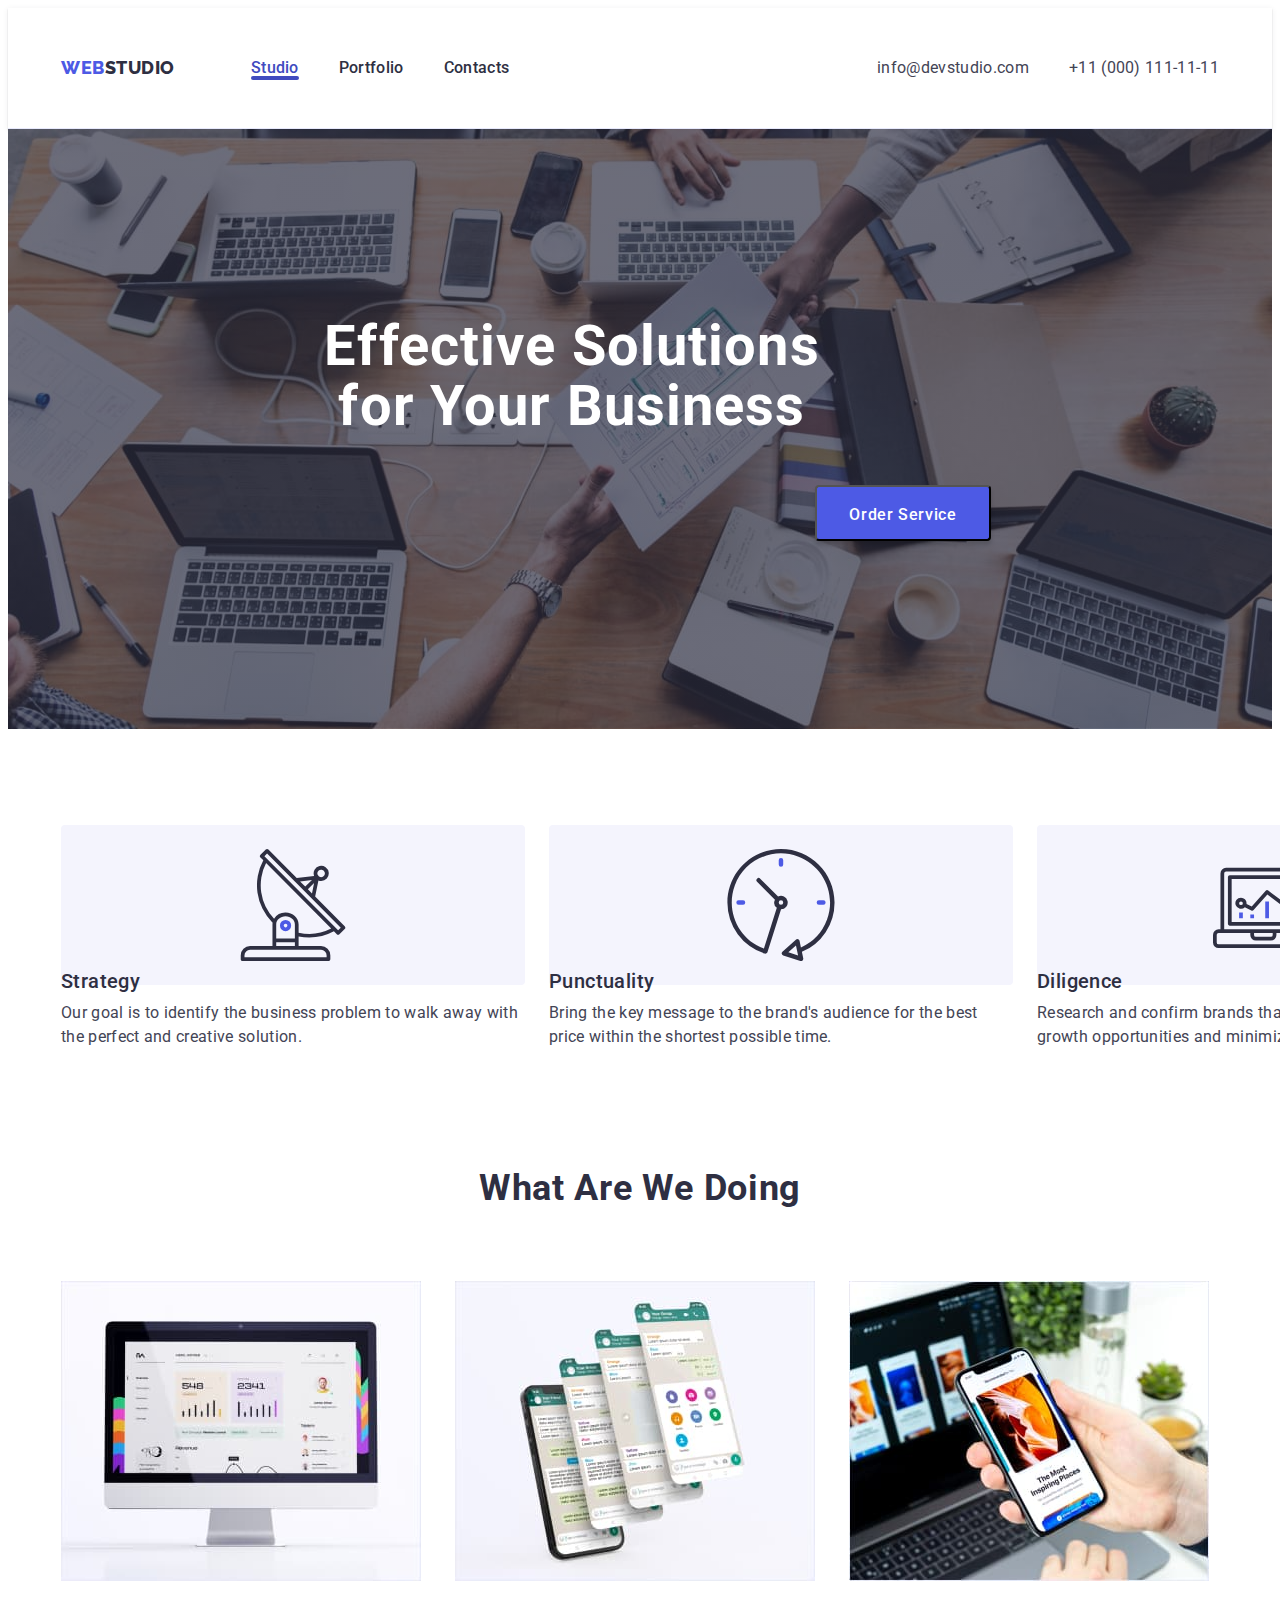
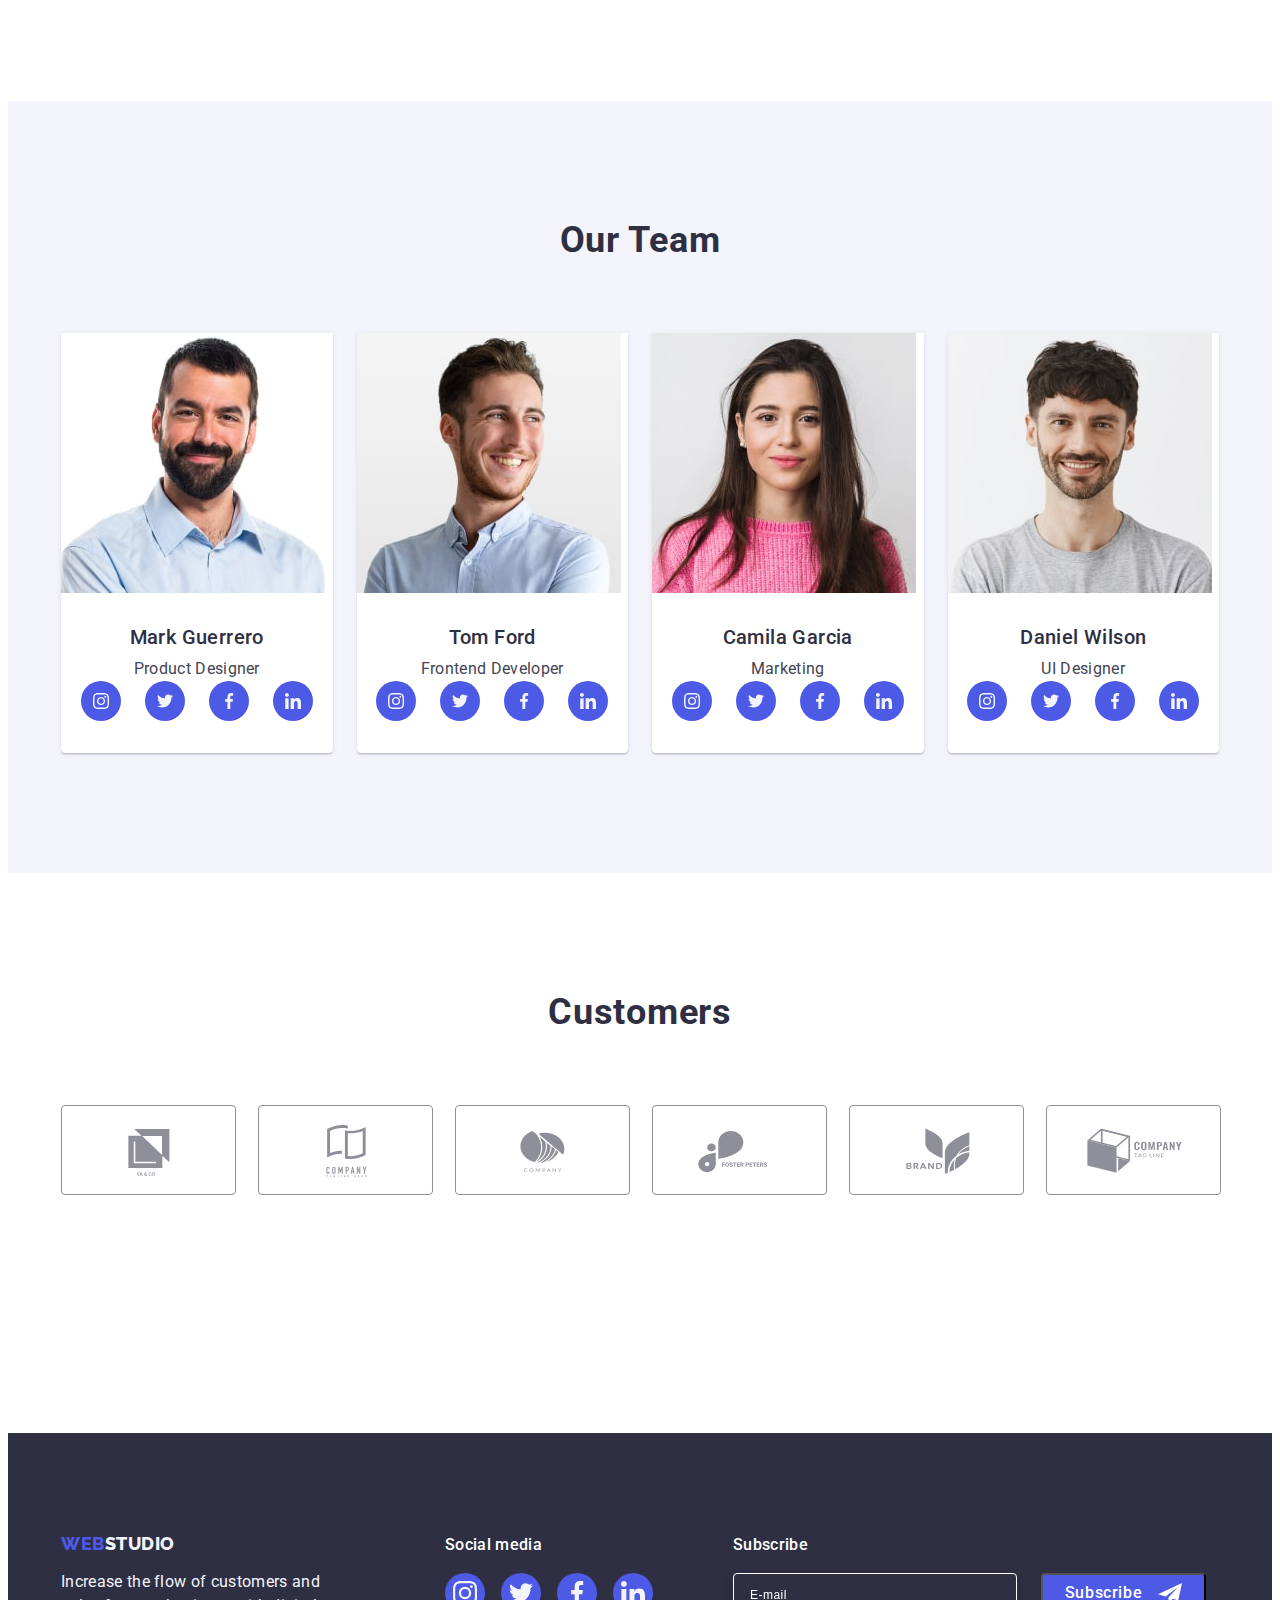
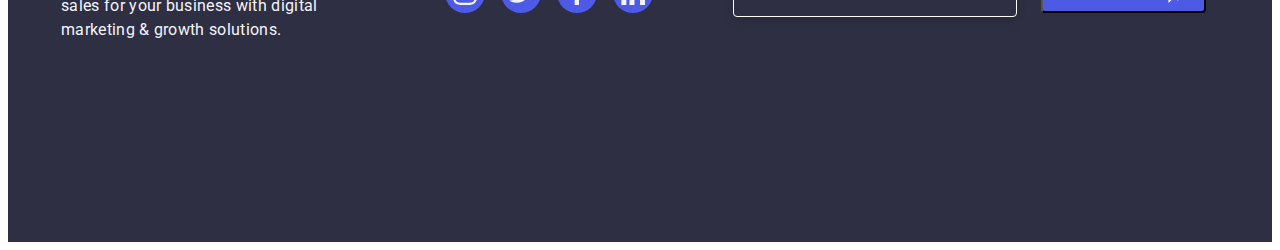
==== index.html @ 38d15aeb "hw5" ====
<!DOCTYPE html>
<html lang="en">
  <head>
    <meta charset="UTF-8" />
    <meta http-equiv="X-UA-Compatible" content="IE=edge" />
    <meta name="viewport" content="width=device-width, initial-scale=1.0" />
    <link rel="preconnect" href="https://fonts.googleapis.com" />
    <link rel="preconnect" href="https://fonts.gstatic.com" crossorigin />
    <link
      href="https://fonts.googleapis.com/css2?family=Raleway:wght@800&family=Roboto:wght@400;500;700;900&display=swap"
      rel="stylesheet"
    />
    <title>WebStudio</title>
    <link
      rel="stylesheet"
      href="https://cdnjs.cloudflare.com/ajax/libs/modern-normalize/2.0.0/modern-normalize.min.css"
      integrity="sha512-4xo8blKMVCiXpTaLzQSLSw3KFOVPWhm/TRtuPVc4WG6kUgjH6J03IBuG7JZPkcWMxJ5huwaBpOpnwYElP/m6wg=="
      crossorigin="anonymous"
      referrerpolicy="no-referrer"
    />
    <link rel="stylesheet" href="./css/styles.css" />
  </head>

  <body>
    <header class="header">
      <div class="container header-container">
        <nav class="header-navigation">
          <a class="header-logo span link" href="./index.html"
            >Web<span>Studio</span>
          </a>
          <ul class="header-menu list">
            <li class="header-menu-item">
              <a class="header-menu current link" href="./index.html">Studio</a>
            </li>
            <li class="header-menu-item">
              <a class="header-menu link" href="./portfolio.html">Portfolio</a>
            </li>
            <li class="header-menu-item">
              <a class="header-menu link" href="">Contacts</a>
            </li>
          </ul>
        </nav>
        <address class="address">
          <ul class="address-menu list">
            <li class="address-item">
              <a class="address-link link" href="mailto:info@devstudio.com"
                >info@devstudio.com</a
              >
            </li>
            <li class="address-item">
              <a class="address-link link" href="tel:+110001111111">
                +11 (000) 111-11-11</a
              >
            </li>
          </ul>
        </address>
      </div>
    </header>

    <main>
      <section class="hero">
        <div class="container hero-container">
          <h1 class="hero-title">Effective Solutions for Your Business</h1>
          <button class="hero-button" type="button" data-modal-open>
            Order Service
          </button>
        </div>
      </section>

      <!--About us-->

      <section class="features">
        <div class="container">
          <h2 class="visually-hidden">About us</h2>
          <ul class="features-menu list">
            <li class="features-item">
              <div class="features-menu-icons">
                <svg class="features-icon" width="64" height="64">
                  <use href="./images/icons.svg#icon-antenna-1"></use>
                </svg>
              </div>
              <h3 class="features-subtitle">Strategy</h3>
              <p class="features-item-text">
                Our goal is to identify the business problem to walk away with
                the perfect and creative solution.
              </p>
            </li>
            <li class="features-item">
              <div class="features-menu-icons">
                <svg class="features-icon" width="64" height="64">
                  <use href="./images/icons.svg#icon-clock-1"></use>
                </svg>
              </div>
              <h3 class="features-subtitle">Punctuality</h3>
              <p class="features-item-text">
                Bring the key message to the brand's audience for the best price
                within the shortest possible time.
              </p>
            </li>
            <li class="features-item">
              <div class="features-menu-icons">
                <svg class="features-icon" width="64" height="64">
                  <use href="./images/icons.svg#icon-diagram-1"></use>
                </svg>
              </div>
              <h3 class="features-subtitle">Diligence</h3>
              <p class="features-item-text">
                Research and confirm brands that present the strongest digital
                growth opportunities and minimize risk.
              </p>
            </li>
            <li class="features-item">
              <div class="features-menu-icons">
                <svg class="features-icon" width="64" height="64">
                  <use href="./images/icons.svg#icon-astronaut-1"></use>
                </svg>
              </div>
              <h3 class="features-subtitle">Technologies</h3>
              <p class="features-item-text">
                Design practice focused on digital experiences. We bring forth a
                deep passion for problem-solving.
              </p>
            </li>
          </ul>
        </div>
      </section>

      <!--What are we doing-->

      <section class="work">
        <div class="container">
          <h2 class="work-subtitle">What are we doing</h2>

          <ul class="work-menu list">
            <li class="work-item">
              <img
                src="./images/box1.jpg"
                alt="display"
                width="360"
                height="300"
              />
            </li>
            <li class="work-item">
              <img
                src="./images/img2.jpg"
                alt="phonescreen"
                width="360"
                height="300"
              />
            </li>
            <li class="work-item">
              <img
                src="./images/img3.jpg"
                alt="display-and-phonescreen"
                width="360"
                height="300"
              />
            </li>
          </ul>
        </div>
      </section>

      <!--Our team-->

      <section class="team">
        <div class="container">
          <h2 class="team-subtitle">Our Team</h2>
          <ul class="team-menu list">
            <li class="team-item">
              <img
                src="./images/img-min.jpg"
                alt="Mark Guerrero"
                width="264"
                height="260"
              />
              <div class="name-position">
                <h3 class="team-member">Mark Guerrero</h3>
                <p class="team-member-position">Product Designer</p>

                <ul class="member-icon-list list">
                  <li class="member-icon-item">
                    <a
                      class="member-icon-link"
                      href=""
                      target="_blank"
                      rel="no-referrer noopener"
                    >
                      <svg class="member-icon" width="16" height="16">
                        <use href="./images/icons.svg#icon-instagram-2"></use>
                      </svg>
                    </a>
                  </li>
                  <li class="member-icon-item">
                    <a
                      class="member-icon-link"
                      href=""
                      target="_blank"
                      rel="no-referrer noopener"
                    >
                      <svg class="member-icon" width="16" height="16">
                        <use href="./images/icons.svg#icon-twitter-1"></use>
                      </svg>
                    </a>
                  </li>
                  <li class="member-icon-item">
                    <a
                      class="member-icon-link"
                      href=""
                      target="_blank"
                      rel="no-referrer noopener"
                    >
                      <svg class="member-icon" width="16" height="16">
                        <use href="./images/icons.svg#icon-facebook-1"></use>
                      </svg>
                    </a>
                  </li>
                  <li class="member-icon-item">
                    <a
                      class="member-icon-link"
                      href=""
                      target="_blank"
                      rel="no-referrer noopener"
                    >
                      <svg class="member-icon" width="16" height="16">
                        <use href="./images/icons.svg#icon-linkedin-1"></use>
                      </svg>
                    </a>
                  </li>
                </ul>
              </div>
            </li>
            <li class="team-item">
              <img
                src="./images/img4-min.jpg"
                alt="Tom Ford"
                width="264"
                height="260"
              />
              <div class="name-position">
                <h3 class="team-member">Tom Ford</h3>
                <p class="team-member-position">Frontend Developer</p>

                <ul class="member-icon-list list">
                  <li class="member-icon-item">
                    <a
                      class="member-icon-link"
                      href=""
                      target="_blank"
                      rel="no-referrer noopener"
                    >
                      <svg class="member-icon" width="16" height="16">
                        <use href="./images/icons.svg#icon-instagram-2"></use>
                      </svg>
                    </a>
                  </li>
                  <li class="member-icon-item">
                    <a
                      class="member-icon-link"
                      href=""
                      target="_blank"
                      rel="no-referrer noopener"
                    >
                      <svg class="member-icon" width="16" height="16">
                        <use href="./images/icons.svg#icon-twitter-1"></use>
                      </svg>
                    </a>
                  </li>
                  <li class="member-icon-item">
                    <a
                      class="member-icon-link"
                      href=""
                      target="_blank"
                      rel="no-referrer noopener"
                    >
                      <svg class="member-icon" width="16" height="16">
                        <use href="./images/icons.svg#icon-facebook-1"></use>
                      </svg>
                    </a>
                  </li>
                  <li class="member-icon-item">
                    <a
                      class="member-icon-link"
                      href=""
                      target="_blank"
                      rel="no-referrer noopener"
                    >
                      <svg class="member-icon" width="16" height="16">
                        <use href="./images/icons.svg#icon-linkedin-1"></use>
                      </svg>
                    </a>
                  </li>
                </ul>
              </div>
            </li>
            <li class="team-item">
              <img
                src="./images/img5-min.jpg"
                alt="Camila Garcia"
                width="264"
                height="260"
              />
              <div class="name-position">
                <h3 class="team-member">Camila Garcia</h3>
                <p class="team-member-position">Marketing</p>

                <ul class="member-icon-list list">
                  <li class="member-icon-item">
                    <a
                      class="member-icon-link"
                      href=""
                      target="_blank"
                      rel="no-referrer noopener"
                    >
                      <svg class="member-icon" width="16" height="16">
                        <use href="./images/icons.svg#icon-instagram-2"></use>
                      </svg>
                    </a>
                  </li>
                  <li class="member-icon-item">
                    <a
                      class="member-icon-link"
                      href=""
                      target="_blank"
                      rel="no-referrer noopener"
                    >
                      <svg class="member-icon" width="16" height="16">
                        <use href="./images/icons.svg#icon-twitter-1"></use>
                      </svg>
                    </a>
                  </li>
                  <li class="member-icon-item">
                    <a
                      class="member-icon-link"
                      href=""
                      target="_blank"
                      rel="no-referrer noopener"
                    >
                      <svg class="member-icon" width="16" height="16">
                        <use href="./images/icons.svg#icon-facebook-1"></use>
                      </svg>
                    </a>
                  </li>
                  <li class="member-icon-item">
                    <a
                      class="member-icon-link"
                      href=""
                      target="_blank"
                      rel="no-referrer noopener"
                    >
                      <svg class="member-icon" width="16" height="16">
                        <use href="./images/icons.svg#icon-linkedin-1"></use>
                      </svg>
                    </a>
                  </li>
                </ul>
              </div>
            </li>
            <li class="team-item">
              <img
                src="./images/img6-min.jpg"
                alt="Daniel Wilson"
                width="264"
                height="260"
              />
              <div class="name-position">
                <h3 class="team-member">Daniel Wilson</h3>
                <p class="team-member-position">UI Designer</p>

                <ul class="member-icon-list list">
                  <li class="member-icon-item">
                    <a
                      class="member-icon-link"
                      href=""
                      target="_blank"
                      rel="no-referrer noopener"
                    >
                      <svg class="member-icon" width="16" height="16">
                        <use href="./images/icons.svg#icon-instagram-2"></use>
                      </svg>
                    </a>
                  </li>
                  <li class="member-icon-item">
                    <a
                      class="member-icon-link"
                      href=""
                      target="_blank"
                      rel="no-referrer noopener"
                    >
                      <svg class="member-icon" width="16" height="16">
                        <use href="./images/icons.svg#icon-twitter-1"></use>
                      </svg>
                    </a>
                  </li>
                  <li class="member-icon-item">
                    <a
                      class="member-icon-link"
                      href=""
                      target="_blank"
                      rel="no-referrer noopener"
                    >
                      <svg class="member-icon" width="16" height="16">
                        <use href="./images/icons.svg#icon-facebook-1"></use>
                      </svg>
                    </a>
                  </li>
                  <li class="member-icon-item">
                    <a
                      class="member-icon-link"
                      href=""
                      target="_blank"
                      rel="no-referrer noopener"
                    >
                      <svg class="member-icon" width="16" height="16">
                        <use href="./images/icons.svg#icon-linkedin-1"></use>
                      </svg>
                    </a>
                  </li>
                </ul>
              </div>
            </li>
          </ul>
        </div>
      </section>
      <section class="customers">
        <div class="container">
          <h2 class="customers-title">Customers</h2>
          <ul class="customers-list list">
            <li class="customers-item">
              <a
                class="customers-link"
                href=""
                aria-label=""
                target="_blank"
                rel="no-referrer noopener"
              >
                <svg class="customers-icon" width="104" height="56">
                  <use href="./images/icons.svg#icon-Logo"></use>
                </svg>
              </a>
            </li>
            <li class="customers-item">
              <a
                class="customers-link"
                href=""
                aria-label=""
                target="_blank"
                rel="no-referrer noopener"
              >
                <svg class="customers-icon" width="104" height="56">
                  <use href="./images/icons.svg#icon-Logo-company"></use>
                </svg>
              </a>
            </li>
            <li class="customers-item">
              <a
                class="customers-link"
                href=""
                aria-label=""
                target="_blank"
                rel="no-referrer noopener"
              >
                <svg class="customers-icon" width="104" height="56">
                  <use href="./images/icons.svg#icon-Logo-company3"></use>
                </svg>
              </a>
            </li>
            <li class="customers-item">
              <a
                class="customers-link"
                href=""
                aria-label=""
                target="_blank"
                rel="no-referrer noopener"
              >
                <svg class="customers-icon" width="104" height="56">
                  <use href="./images/icons.svg#icon-Logo-company4"></use>
                </svg>
              </a>
            </li>
            <li class="customers-item">
              <a
                class="customers-link"
                href=""
                aria-label=""
                target="_blank"
                rel="no-referrer noopener"
              >
                <svg class="customers-icon" width="104" height="56">
                  <use href="./images/icons.svg#icon-Logo-company5"></use>
                </svg>
              </a>
            </li>
            <li class="customers-item">
              <a
                class="customers-link"
                href=""
                aria-label=""
                target="_blank"
                rel="no-referrer noopener"
              >
                <svg class="customers-icon" width="104" height="56">
                  <use href="./images/icons.svg#icon-Logo-company6"></use>
                </svg>
              </a>
            </li>
          </ul>
        </div>
      </section>
    </main>

    <!--Footer-->

    <footer class="footer">
      <div class="container footer-container">
        <div class="footer-logo-text">
          <a class="footer-logo span link" href="./index.html"
            >Web<span class="span">Studio</span></a
          >
          <p class="footer-text">
            Increase the flow of customers and sales for your business with
            digital marketing & growth solutions.
          </p>
        </div>
        <div class="footer-social">
          <p class="social-text">Social media</p>
          <ul class="footer-social-list list">
            <li class="footer-social-item">
              <a
                class="footer-social-link"
                href=""
                target="_blank"
                rel="no-referrer noopener"
              >
                <svg class="footer-soc-icon" width="24" height="24">
                  <use href="./images/icons.svg#icon-instagram-2"></use>
                </svg>
              </a>
            </li>
            <li class="footer-social-item">
              <a
                class="footer-social-link"
                href=""
                target="_blank"
                rel="no-referrer noopener"
              >
                <svg class="footer-soc-icon" width="24" height="24">
                  <use href="./images/icons.svg#icon-twitter-1"></use>
                </svg>
              </a>
            </li>
            <li class="footer-social-item">
              <a
                class="footer-social-link"
                href=""
                target="_blank"
                rel="no-referrer noopener"
              >
                <svg class="footer-soc-icon" width="24" height="24">
                  <use href="./images/icons.svg#icon-facebook-1"></use>
                </svg>
              </a>
            </li>
            <li class="footer-social-item">
              <a
                class="footer-social-link"
                href=""
                target="_blank"
                rel="no-referrer noopener"
              >
                <svg class="footer-soc-icon" width="24" height="24">
                  <use href="./images/icons.svg#icon-linkedin-1"></use>
                </svg>
              </a>
            </li>
          </ul>
        </div>

        <!---------------------Subscribe--------------------->

        <div class="subscribe">
          <p class="subscribe-text">Subscribe</p>
          <form class="form-subscribe">
            <label class="label-subscribe">
              <input
                class="subscribe-input"
                type="email"
                name="email"
                placeholder="E-mail"
              />
            </label>
            <button class="btn-subscribe" type="button">
              Subscribe
              <svg class="subscribe-icon" width="24" height="24">
                <use href="./images/icons.svg#icon-icon-send"></use>
              </svg>
            </button>
          </form>
        </div>
      </div>
    </footer>

    <!---------------------Backdrop-------------------->

    <div class="backdrop is-hidden" data-modal>
      <div class="modal">
        <button type="button" class="modal-btn" data-modal-close>
          <svg class="close-btn" data-modal-close width="8" height="8">
            <use href="./images/icons.svg#icon-close-black-btn"></use>
          </svg>
        </button>
        <p class="modal-title">Leave your contacts and we will call you back</p>
        <form class="modal-form">
          <div class="modal-field">
            <label for="user-name" class="modal-label">Name</label>
            <div class="input-wrap">
              <input
                type="text"
                name="user-name"
                id="user-name"
                class="modal-input"
              />
              <svg class="input-icon" width="13" height="13">
                <use href="./images/icons.svg#icon-modal-person-icon"></use>
              </svg>
            </div>
          </div>
          <div class="modal-field">
            <label for="user-phone" class="modal-label">Phone</label>
            <div class="input-wrap">
              <input
                type="tel"
                name="user-phone"
                id="user-phone"
                class="modal-input"
              />
              <svg class="input-icon" width="13" height="13">
                <use href="./images/icons.svg#icon-modal-phone"></use>
              </svg>
            </div>
          </div>
          <div class="modal-field">
            <label for="user-email" class="modal-label">Email</label>
            <div class="input-wrap">
              <input
                type="email"
                id="user-email"
                name="user-email"
                class="modal-input"
              />
              <svg class="input-icon" width="13" height="13">
                <use href="./images/icons.svg#icon-modal-email"></use>
              </svg>
            </div>
          </div>
          <div class="modal-field">
            <textarea
              name="modal-text"
              placeholder="Text input"
              class="modal-text-area"
            ></textarea>
          </div>
          <div class="modal-field">
            <input
              type="checkbox"
              name="policy"
              id="policy"
              class="input-check visually-hidden"
              value="true"
            />
            <label for="policy" class="check-text"
              ><span>
                <svg class="check-icon" width="10" height="8">
                  <use href="./images/icons.svg#icon-check"></use>
                </svg> </span
              >I accept the terms and conditions of the
              <a href="">Privacy Policy</a>
            </label>
          </div>

          <button type="submit" class="modal-send-btn">Send</button>
        </form>
      </div>
    </div>
    <script src="./js/modal.js"></script>
  </body>
</html>
---- css/styles.css ----
:root{
    --title-color: #2E2F42;
    --main-color: #FFFFFF;
    --logo-color:   #4d5ae5;
    --text-color: #434455;
}

body{
    font-family: 'Roboto', sans-serif;
    color: #434455;
    background-color: #FFFFFF;
}

p, h1,h2,h3,h4,h5,h6{
    margin-top: 0;
    margin-bottom: 0;
}

ul{
     margin-top: 0;
    margin-bottom: 0;
    padding-left: 0;
}

img{
    display: block;
    max-width: 100% ;
    height: auto;
}

.list{
    list-style-type: none;
   
}

.link{
    text-decoration: none;
    
}

.visually-hidden {
    position: absolute;
    width: 1px;
    height: 1px;
    margin: -1px;
    border: 0;
    padding: 0;
    white-space: nowrap;
    clip-path: inset(100%);
    clip: rect(0 0 0 0);
    overflow: hidden;
}

.container{
    width: 100%;
    max-width: 1158px;
    padding-left: 15px;
    padding-right: 15px;
    margin: 0 auto;
}

/*------HEADER-------*/

.header{
    box-shadow:0px 2px 1px rgba(46, 47, 66, 0.08),
        0px 1px 1px rgba(46, 47, 66, 0.16),
        0px 1px 6px rgba(46, 47, 66, 0.08);
    border-bottom: 1px solid #e7e9fc;
    
}



.header-navigation{
    display: flex;
    align-items: center;
 
}

.header-logo {

    font-family: 'Raleway', sans-serif;
    font-weight: 800;
    font-size: 18px;
    line-height: 1.17;
    letter-spacing: 0.03em;
    color: var(--logo-color);
    text-transform: uppercase;
    margin-right: 76px;

    
}

.header-logo span {
     
    color: #2E2F42;
}

.header-container{
    display: flex;
    align-items: center;
    justify-content: space-between;
  
}
    

.header-menu{
    display: flex;
    font-weight: 500;
    font-size: 16px;
    line-height: 1.5;
    letter-spacing: 0.02em;
    color: #2E2F42;
    text-decoration: none;
    padding-top: 24px;
    padding-bottom: 24px;
    gap:40px;
    transition: color 250ms cubic-bezier(0.4, 0, 0.2, 1);
    
  
}

.header-menu:hover,
.header-menu:focus{
    color: #404BBF;
}

.current{
    position: relative;
}

.current::after{
    position: absolute;
    left: 0;
    top: 44px;
    bottom: -1px;
    content: "";
    width: 100%;
    height: 4px;
    border-radius: 2px;
    background-color: #404BBF;
}

.header-menu.current{
   color: #404BBF;
}

.address{
    font-style: normal;
    display: flex;
    flex-shrink: 0;
   
    
}

.address-menu {
   display: flex;
   gap:40px;
  transition: color 250ms cubic-bezier(0.4, 0, 0.2, 1);
   
 
}



.address-link{
  
    font-size: 16px;
    line-height: 1.5;
    letter-spacing: 0.02em;
    color: #434455;
    transition: color 250ms cubic-bezier(0.4, 0, 0.2, 1);
}
    

.address-link:hover,
.address-link:focus{

    color: #404BBF
}

/**------HERO------*/

.hero{
   
    padding:188px 0px;
    background-image:linear-gradient(rgba(46, 47, 66, 0.7), rgba(46, 47, 66, 0.7)),
    url(../images/people-office1.jpg);
    background-repeat: no-repeat;
    background-position: center;
    background-size: cover;
    background-color: #2E2F42;
    max-width: 1440px
 
}

.hero-container{
    display: flex;
    flex-direction: column;
    padding: 0 316px;
    
    
}
    
.hero-title{
    font-weight: 700;
    font-size: 56px;
    line-height: 1.07;
    letter-spacing: 0.02em;
    color: #FFFFFF;
    text-align: center;
    max-width: 496px;
    padding-bottom: 48px;
}


.hero-button{
    
    font-family: inherit;
    font-weight: 500;
    font-size: 16px;
    line-height: 1.5;
    letter-spacing: 0.04em;
    color: #FFFFFF;
    background-color: #4D5AE5;
    cursor: pointer;
    min-width: 169px;
    height: 56px;
    border-radius: 4px;
    
    box-shadow: 0px 4px 4px rgba(0, 0, 0, 0.15);
    padding: 16px 32px;
    margin: auto;
    transition:  background-color 250ms cubic-bezier(0.4, 0, 0.2, 1);
            
}

.hero-button:hover,
.hero-button:focus{
    background-color: #404BBF;
    box-shadow: 0px 1px 6px rgba(46, 47, 66, 0.08), 0px 1px 1px rgba(46, 47, 66, 0.16), 0px 2px 1px rgba(46, 47, 66, 0.08);
    
}

/*?------About us------*/

.features{
    padding: 120px 0;
}

.features-menu{
    display:flex;
    gap: 24px;
}

.features-subtitle {
    font-weight: 500;
    font-size: 20px;
    line-height: 1.2;
    letter-spacing: 0.02em;
    color: #2E2F42;
    margin-bottom: 8px;
}

.features-item{
    width: calc(( 100% - ( 24px * 3 ) / 4 ));
    gap: 24px;
}

.features-item-text {
    
    font-size: 16px;
    line-height: 1.5;
    letter-spacing: 0.02em;
    color: #434455;
}
.features-menu-icons{
    display: flex;
    align-items: center;
    justify-content: center;
    height: 112px;
    background-color: #f4f4fd;
    border-radius: 4px;
    margin-bottom: 8px;
}


.features-icon{
    background: #F4F4FD;
    border-radius: 4px;
    width: 264px;
    height: 112px;
    padding: 24px 100px;
}

/*-------What are we doing---------*/


.work{
    padding-top: 0;
    padding-bottom: 120px;
}
.work-subtitle{
    font-weight: 700;
    font-size: 36px;
    line-height: 1.11;
    letter-spacing: 0.02em;
    text-transform: capitalize;
    text-align: center;
    color: var(--title-color);
    margin-bottom: 72px;
}
.work-menu{
    display: flex;
    gap: 24px;
    
}
.work-item{
    width: calc((100% - 48px / 3));
  
}

/*?-------Team-------*/

.team{

    background-color: #F4F4FD;
    padding: 120px 0;
  
}

.team-menu{

   display: flex;
    gap: 24px;
    border-radius: 0px 0px 4px 4px;
}

.team-item{

    background-color: #FFFFFF;
    width: calc((100% - 72px ) / 4 );
    gap: 24px;
    border-radius: 0px 0px 4px 4px;
    box-shadow: 0px 1px 6px rgba(46, 47, 66, 0.08), 0px 1px 1px rgba(46, 47, 66, 0.16), 0px 2px 1px rgba(46, 47, 66, 0.08);
    
}

.team-subtitle{

    font-weight: 700;
    font-size: 36px;
    line-height: 1.11;
    letter-spacing: 0.02em;
    text-transform: capitalize;
    text-align: center;
    color: var(--title-color);
    
    margin-bottom: 72px;
     
}

.team-member{

    font-weight: 500;
    font-size: 20px;
    line-height: 1.2;
    letter-spacing: 0.02em;
    color: #2E2F42;
    text-align: center;
    margin-bottom: 8px;
    
}

.team-member-position{

    font-size: 16px;
    line-height: 1.5;
    letter-spacing: 0.02em;
    color: #434455;
    text-align: center;
   
}

.name-position{
    padding: 32px 0;
}


.member-icon-list{
    display: flex;
    justify-content: center;
    gap:24px;
  
}

  .member-icon-item {
    display: flex;
    align-items: center;
    justify-content: center;
    gap: 24px;
    width: 40px;
    height: 40px;
    

  }
.member-icon-link{
    width: 100%;
    height: 100%;
    background-color: #4D5AE5;
    border-radius: 50%;
    display: flex;
    align-items: center;
    justify-content: center;
    transition: background-color 250ms cubic-bezier(0.4, 0, 0.2, 1);

}

.member-icon-link:hover,
.member-icon-link:focus{
    background-color: #404BBF;
}
   .member-icon{
    fill: #f4f4fd;
   }


   .customers{
    padding-top: 120px;
    padding-bottom: 120px;
   }
.customers-title{
    font-weight: 700;
    font-size: 36px;
    line-height: 1.11;
    text-align: center;
    letter-spacing: 0.02em;
    text-transform: capitalize;
    color: var(--title-color);
    text-align: center;
    margin-bottom: 72px;
    
}
.customers-list{
    display: flex;
    gap: 24px;
    padding-bottom: 120px;
    
}

.customers-item{
     width: calc((100% - 120px )/ 6);
    height: 88px;
    
    
 
}

.customers-item:hover{
    color: #404BBF;
    border: 1px solid #404BBF;
}

.customers-link{
    display: flex;
    width: 100%;
    height: 100%;
    color: #8E8F99;
    border-radius: 4px;
    border: 1px solid #8E8F99;
    align-items: center;
    justify-content: center;
    transition: border-color 250ms cubic-bezier(0.4, 0, 0.2, 1), color 250ms cubic-bezier(0.4, 0, 0.2, 1);

}

.customers-link:hover,
.customers-link:focus{
   color: #404BBF;
    border-color: #404bbf;
}

.customers-icon{
    fill: currentColor;
}

/*-------Footer-------*/

.footer {

    background-color: #2E2F42;
    padding: 100px 0;
}
.footer-container{
    display: flex;
    align-items: baseline; 
}
.footer-logo{
    
    display: inline-block;
    margin-bottom: 16px;
    font-family: 'Raleway', sans-serif;
    font-weight: 800;
    font-size: 18px;
    line-height: 1.17;
    letter-spacing: 0.03em;
    color: var(--logo-color);
    text-transform: uppercase;
       
}

.footer-logo span{
    color: #F4F4FD;
}

.footer-logo-text{
    margin-right: 120px;
}
.footer-text{
    
    font-size: 16px;
    line-height: 1.5;
    letter-spacing: 0.02em;
    color: #F4F4FD;
    padding-bottom: 100px;
    width: 264px;
}


.social-text{
    
    font-weight: 500;
    font-size: 16px;
    line-height: 1.5;
    letter-spacing: 0.02em;
    color: #FFFFFF;
    margin-bottom: 16px;
  
}

.footer-social-list{
    display: flex;
    flex-direction: row;
    gap: 16px;
}

.footer-social-link{
    display: flex;
    width: 40px;
    height: 40px;
    background-color: #4D5AE5;
    border-radius: 50%;
    align-items: center;
    justify-content: center;
    transition: background-color 250ms cubic-bezier(0.4, 0, 0.2, 1);

}

.footer-social-link:hover,
.footer-social-link:focus{
background-color: #31d0aa;
}

 .footer-soc-icon{
    fill: #f4f4fd;
 }


/*---------------PORTFOLIO---------------*/

.projects{
    padding-top: 96px;
    padding-bottom: 120px;
}

.button-container {
    list-style-type: none;
    display: flex;
    gap: 24px;
    justify-content: center;
    margin-bottom: 72px;

}


.button-item{
    font-family: 'Roboto',sans-serif;
    font-weight: 500;
    font-size: 16px;
    line-height: 1.5;
    letter-spacing: 0.04em;
    color: #4D5AE5;
    background: #F4F4FD;
    cursor: pointer;
    border-radius: 4px;
    border: 1px solid #E7E9FC;
    padding: 12px 24px;
    transition: color 250ms cubic-bezier(0.4, 0, 0.2, 1),
        background-color 250ms cubic-bezier(0.4, 0, 0.2, 1),
        border-color 250ms cubic-bezier(0.4, 0, 0.2, 1),
        box-shadow 250ms cubic-bezier(0.4, 0, 0.2, 1);
}

.button-item:hover,
.button-item:focus{
    color: #FFFFFF;
    background-color: #404BBF;
    border: 1px solid transparent;
    box-shadow: 0px 3px 1px rgba(0, 0, 0, 0.1),
        0px 2px 1px rgba(0, 0, 0, 0.08),
        0px 2px 2px rgba(0, 0, 0, 0.12);
}

.cards{
    display: flex;
    flex-wrap: wrap;
    align-content: center;
    gap: 48px 24px;
       
}

.cards-content{
    padding: 32px 16px;
    border: 1px solid #e7e9fc;
    border-top: none;
    
}


.cards-title{
    padding-top: 32px; 
    padding-left: 16px;
    margin-bottom: 8px;
    font-weight: 500;
    font-size: 20px;
    line-height: 1.2;
    letter-spacing: 0.02em;
    color: var(--title-color)
    
       
}

.cards-text{
    font-size: 16px;
    line-height: 1.5;
    letter-spacing: 0.02em;
    color: var(--text-color);
    padding-left: 16px;
    padding-bottom: 32px;
    
}

.cards-item{
    display: block;
    text-decoration: none;
    width: calc(100% - (24px * 2) / 3);
    transition: box-shadow 250ms cubic-bezier(0.4, 0, 0.2, 1);
    
}
.cards-item:hover,
.cards-item:focus{
box-shadow:0px 1px 6px rgba(46, 47, 66, 0.08),
    0px 1px 1px rgba(46, 47, 66, 0.16),
    0px 2px 1px rgba(46, 47, 66, 0.08);
}


.cards-content:hover,
.cards-content:focus{
    border: 1px solid #F4F4FD;
    box-shadow: 0px 1px 6px rgba(46, 47, 66, 0.08),
        0px 1px 1px rgba(46, 47, 66, 0.16),
        0px 2px 1px rgba(46, 47, 66, 0.08);
}


.products-cover-text{
    font-weight: 400;
    font-size: 16px;
    line-height: 1.5;
    letter-spacing: 0.02em;
    color: #F4F4FD;
    background-color: #4D5AE5;
    width: 360px;
    height: 300px;
    padding: 40px 32px;
    position: absolute;
    top: 0;
    left: 0;
    width: 100%;
    height: 100%;
    transform: translateY(100%);
    transition: transform 250ms cubic-bezier(0.4, 0, 0.2, 1);
      
}

.overlay{
    position: relative;
    overflow: hidden;
   
}

.cards-item:hover .products-cover-text,
.cards-item:focus .products-cover-text{
    transform: translateY(0%);
}

.backdrop{
    position:fixed;
    top: 0;
    width: 100vw;
    height: 100vh;
   background-color: rgba(46, 47, 66, 0.4);
   transition: opacity 250ms cubic-bezier(0.4, 0, 0.2, 1),
    visibility 250ms cubic-bezier(0.4, 0, 0.2, 1);

}

.modal{
    position: absolute;
    top: 50%;
    left: 50%;
    transform: translate(-50%, -50%) scaleY(1);
    transition: opacity 250ms cubic-bezier(0.4, 0, 0.2, 1), visibility 250ms cubic-bezier(0.4, 0, 0.2, 1);
    width: 408px;
    min-height: 584px;
    background-color: #FCFCFC;
    border-radius: 4px;
    transition: transform 250ms cubic-bezier(0.4, 0, 0.2, 1);
    box-shadow:0px 1px 1px rgba(0, 0, 0, 0.14),
        0px 1px 3px rgba(0, 0, 0, 0.12),
        0px 2px 1px rgba(0, 0, 0, 0.2);
    padding: 72px 24px 24px;
}

.modal-btn{
    position: absolute;
    top: 24px;
    right:24px;
    display: flex;
    align-items: center;
    justify-content: center;
    width: 24px;
    height: 24px;
    padding: 0;
    background-color:  #E7E9FC;
    border: 1px solid rgba(0, 0, 0, 0.1);;
    border-radius: 50%;
    cursor: pointer;
    transition: background-color 250ms cubic-bezier(0.4, 0, 0.2, 1), border 250ms cubic-bezier(0.4, 0, 0.2, 1);
}

 .modal-btn:hover,
 .modal-btn:focus{
    background-color: #404bbf;
    border: none;
 }

.close-btn{
    transition: fill 250ms cubic-bezier(0.4, 0, 0.2, 1);
}

.modal-btn:hover .close-btn,
.modal-btn:focus .close-btn{
    fill: #ffffff;
}

.is-hidden{
visibility: hidden;
opacity: 0;
pointer-events: none;
}

.backdrop.is-hidden .modal{
    transform: translate(-50%, -50%) scaleY(0);
}


.subscribe-text{
    font-weight: 500;
    font-size: 16px;
    line-height: 1.5;
    letter-spacing: 0.02em;
    color: #FFFFFF;
    margin-left: 80px;
}

.form-subscribe{
    display: flex;
    margin-top: 16px;
    margin-left: 80px;
    gap:24px;
}

.subscribe-input{
  background-color: #2E2F42;
  border:  1px solid #FFFFFF;
  border-radius: 4px;
  width: 264px;
  height: 40px;
  font-weight: 400;
  font-size: 12px;
  line-height: 1.5;
  padding-left: 16px;
  letter-spacing: 0.04em;
  filter: drop-shadow(0px 4px 4px rgba(0, 0, 0, 0.15));
  color: #FFFFFF;
}

.subscribe-input::placeholder{
    color: #FFFFFF;
}

.btn-subscribe{
    display: flex;
    align-items: center;
    justify-content: center;
    font-family: "Roboto",sans-serif;
    font-weight: 500;
    font-size: 16px;
    line-height: 1.5;
    align-items: center;
    text-align: center;
    letter-spacing: 0.04em;
    color: #FFFFFF;
    background: #4D5AE5;
    border-radius: 4px;
    gap: 16px;
    min-width: 165px;
    height: 40px;
    cursor: pointer;
    
   
}

.subscribe-icon{
    fill:  #FFFFFF;
}

.modal-title{
    max-width: 360px;
    font-weight: 500;
    font-size: 16px;
    line-height: 1.5;
    text-align: center;
    letter-spacing: 0.02em;
    color: #2E2F42;
    margin-bottom: 16px;
    

}

.modal-input{
    width: 100%;
    height: 40px;
    border: 1px solid rgba(46, 47, 66, 0.4);
    border-radius: 4px;
    background-color: transparent;
    padding-left: 34px;
    outline: transparent;
    transition: border-color 250ms cubic-bezier(0.4, 0, 0.2, 1);
    

}

.modal-label{
    font-size: 12px;
    line-height: 1.17;
    letter-spacing: 0.04em;
    color: #8E8F99;
    margin-bottom: 4px;
    display: inline-block;
}

.input-icon{
    fill: #2E2F42;
    position:absolute;
    left: 16px;
    top: 50%;
    transform: translateY(-50%);
    transition: fill 250ms cubic-bezier(0.4, 0, 0.2, 1);;
   
}

.input-wrap{
    position: relative;
}

.modal-field{
    margin-bottom: 8px;
}

.modal-input:focus{
    border: 1px solid #4D5AE5;
        border-radius: 4px;
}

.modal-input:focus + .input-icon{
    fill:#4D5AE5
}
.modal-text-area{
    width: 100%;
    height: 120px;
    border: 1px solid rgba(46, 47, 66, 0.4);
    border-radius: 4px;
    background-color: transparent;
    padding-top: 8px;
    padding-left: 16px;
    outline: transparent;
    resize: none;
}

.modal-text-area::placeholder{
    font-size: 12px;
    line-height: 1.17;
    letter-spacing: 0.04em;
    color: rgba(46, 47, 66, 0.4);
}

.check-text{
    font-size: 12px;
    line-height: 1.17;
    letter-spacing: 0.04em;
    color: #8E8F99;
    display: flex;
    align-items: center;
   
}

.check-text a{
    color: #4D5AE5;
    text-decoration: underline;
}

.check-text span{
    width: 16px;
    height: 16px;
    border: 1px solid rgba(46, 47, 66, 0.4);
    border-radius: 2px;
    margin-right: 8px;
    display: flex;
    align-items: center;
    justify-content: center;
    fill: transparent;
   
}

.input-check:checked + .check-text span{
    background: #404BBF;
    border: none;
    fill: #F4F4FD;
    
}
.modal-send-btn{
    font-weight: 500;
    font-size: 16px;
    line-height: 1.5;
    letter-spacing: 0.04em;
    color: #FFFFFF;
    padding: 16px 32px;
    background: #4D5AE5;
        box-shadow: 0px 4px 4px rgba(0, 0, 0, 0.15);
        border-radius: 4px;
        border: none;
        cursor: pointer;
        min-width: 169px;
            height: 56px;
            margin: 24px 96px 0px 95px; 
            transition: background-color 250ms cubic-bezier(0.4, 0, 0.2, 1);
}
.modal-send-btn:is(:hover, :focus){
background-color: #404BBF;
    box-shadow: 0px 1px 6px rgba(46, 47, 66, 0.08),
        0px 1px 1px rgba(46, 47, 66, 0.16),
        0px 2px 1px rgba(46, 47, 66, 0.08);
}

.input-check:focus + .check-text span{
   border-color: #404BBF;
}
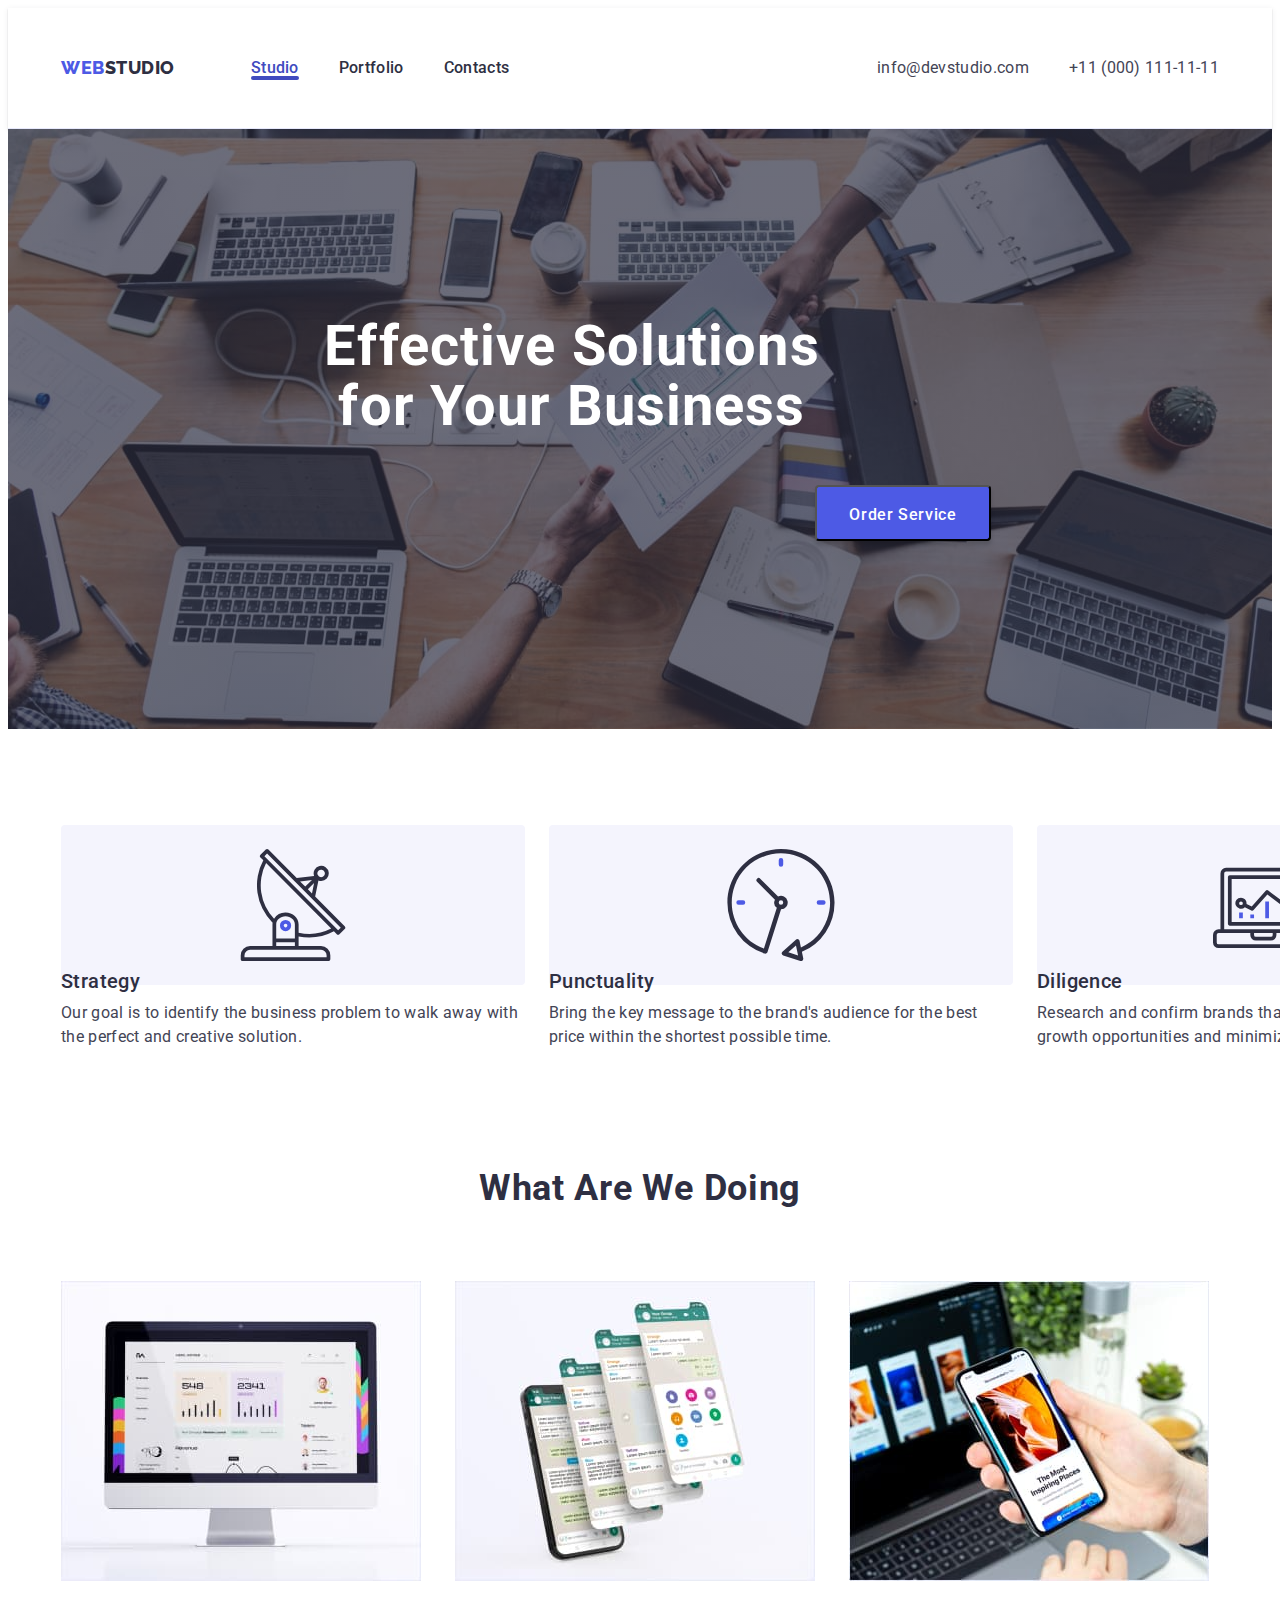
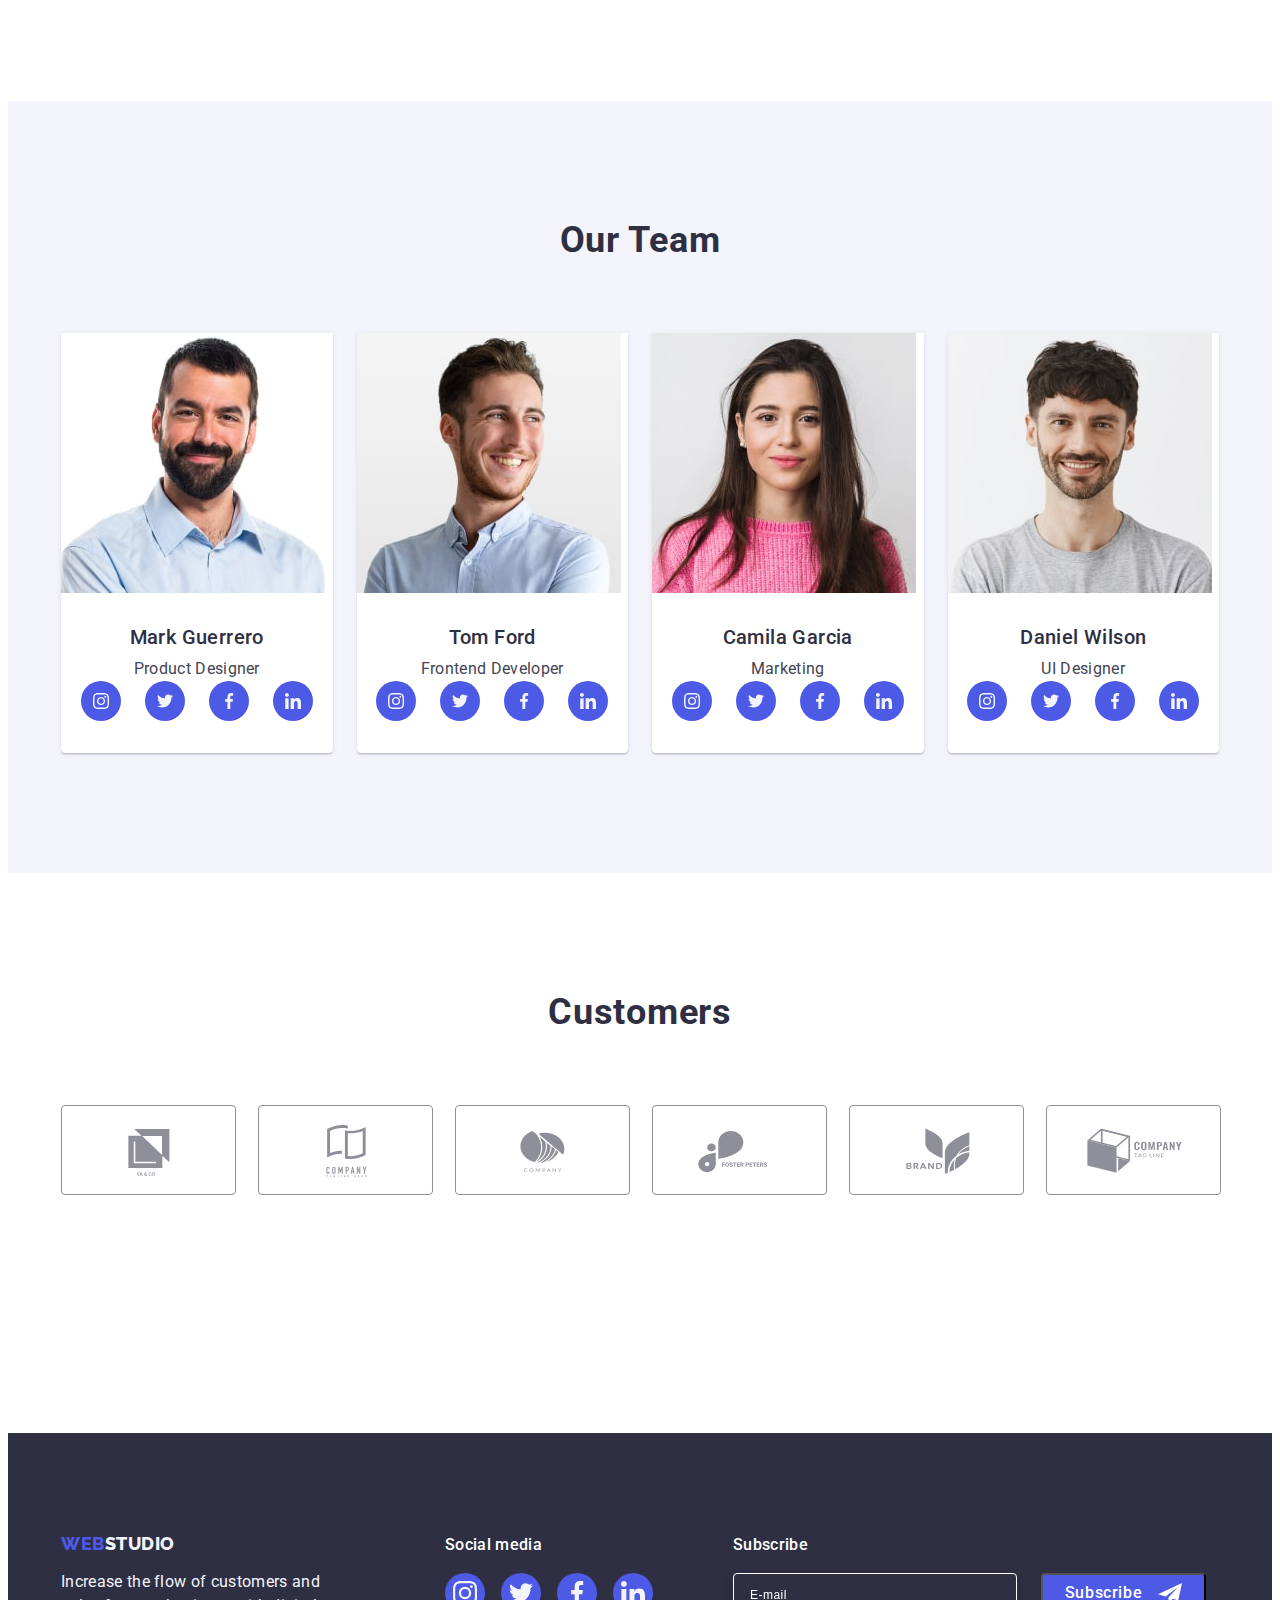
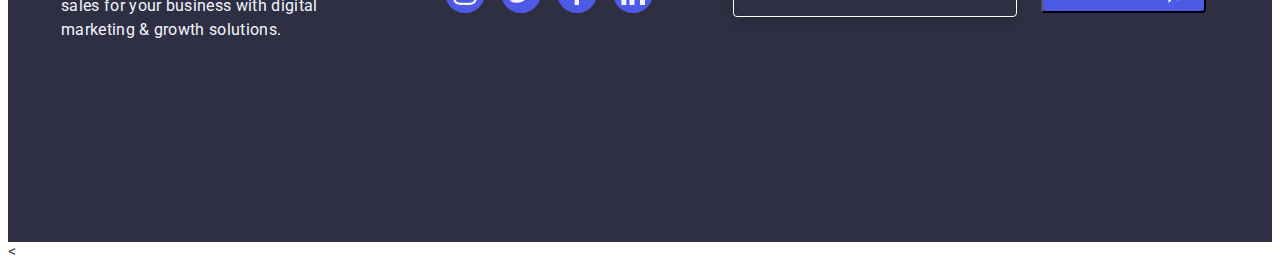
==== commit d1e691bb: "hw5" ====
--- a/index.html
+++ b/index.html
@@ -684,3 +684,4 @@
     <script src="./js/modal.js"></script>
   </body>
 </html>
+<
--- a/css/styles.css
+++ b/css/styles.css
@@ -979,3 +979,4 @@
    border-color: #404BBF;
 }
 
+.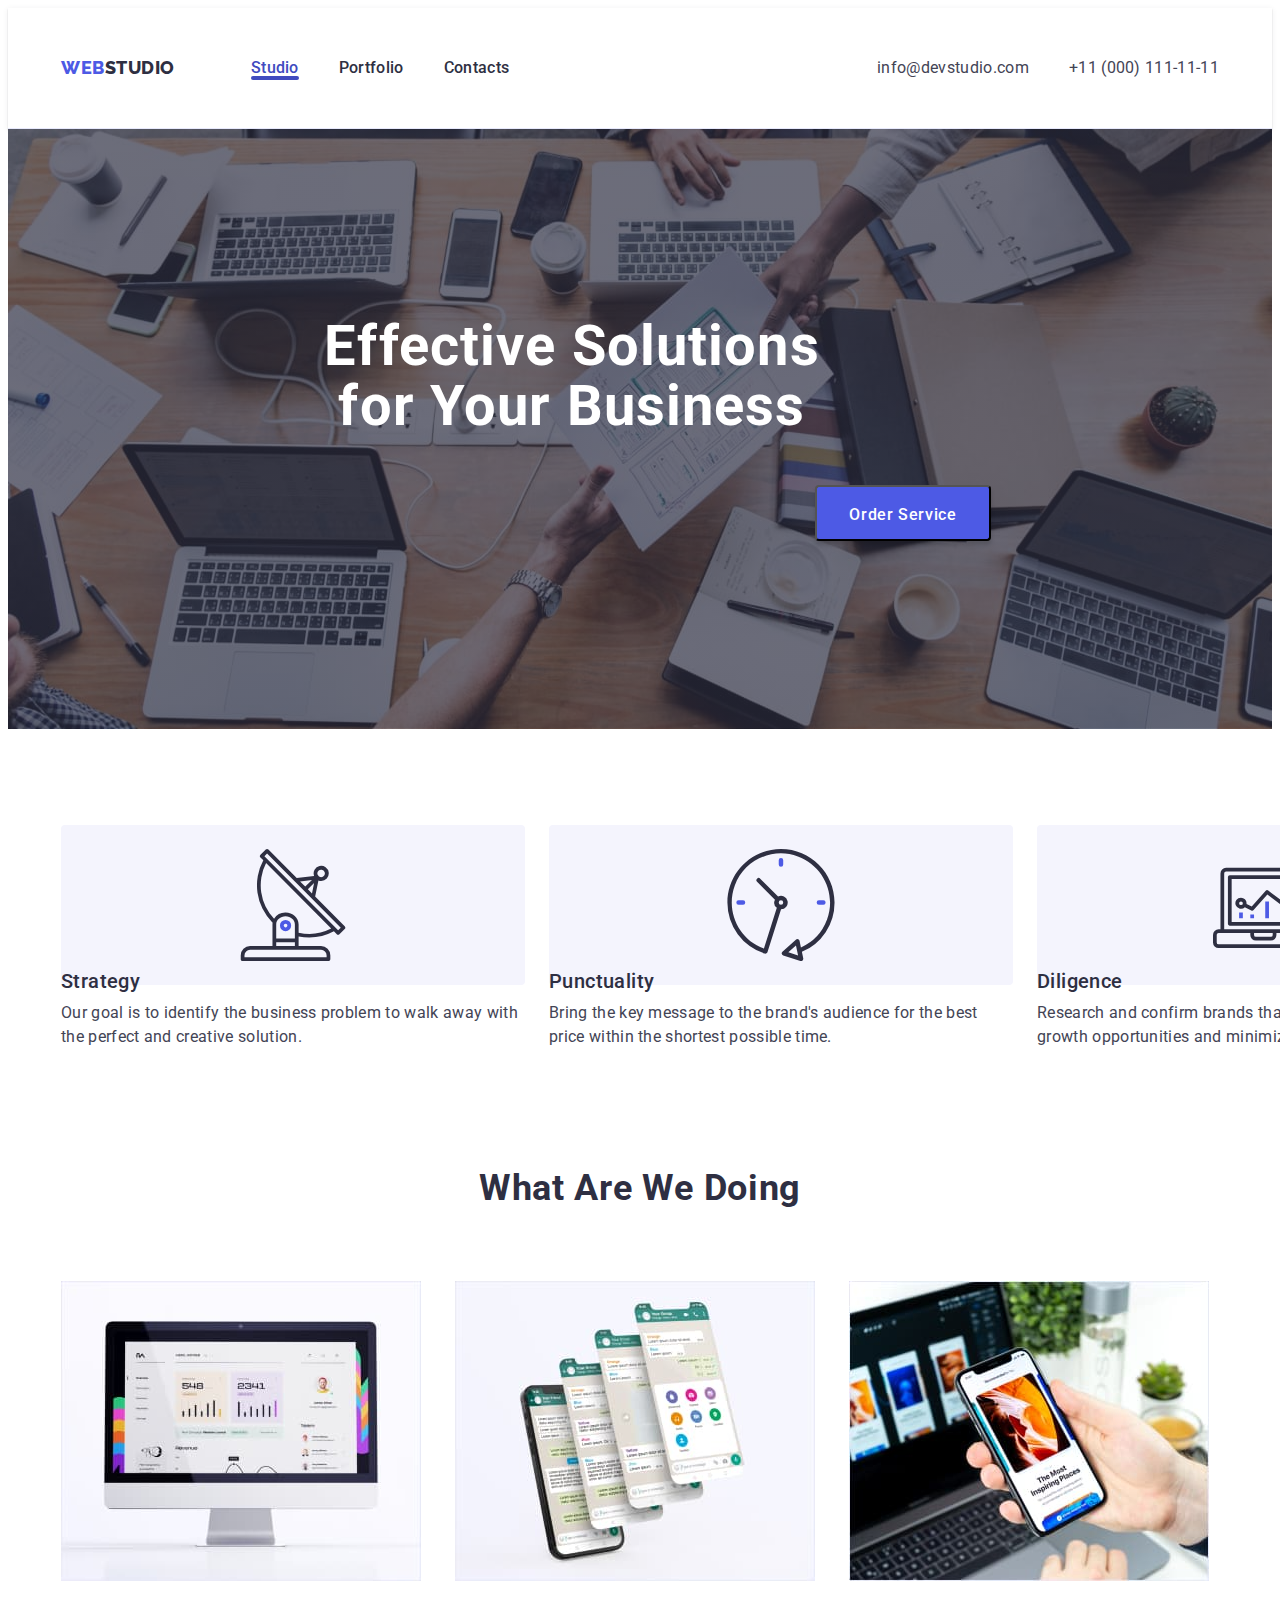
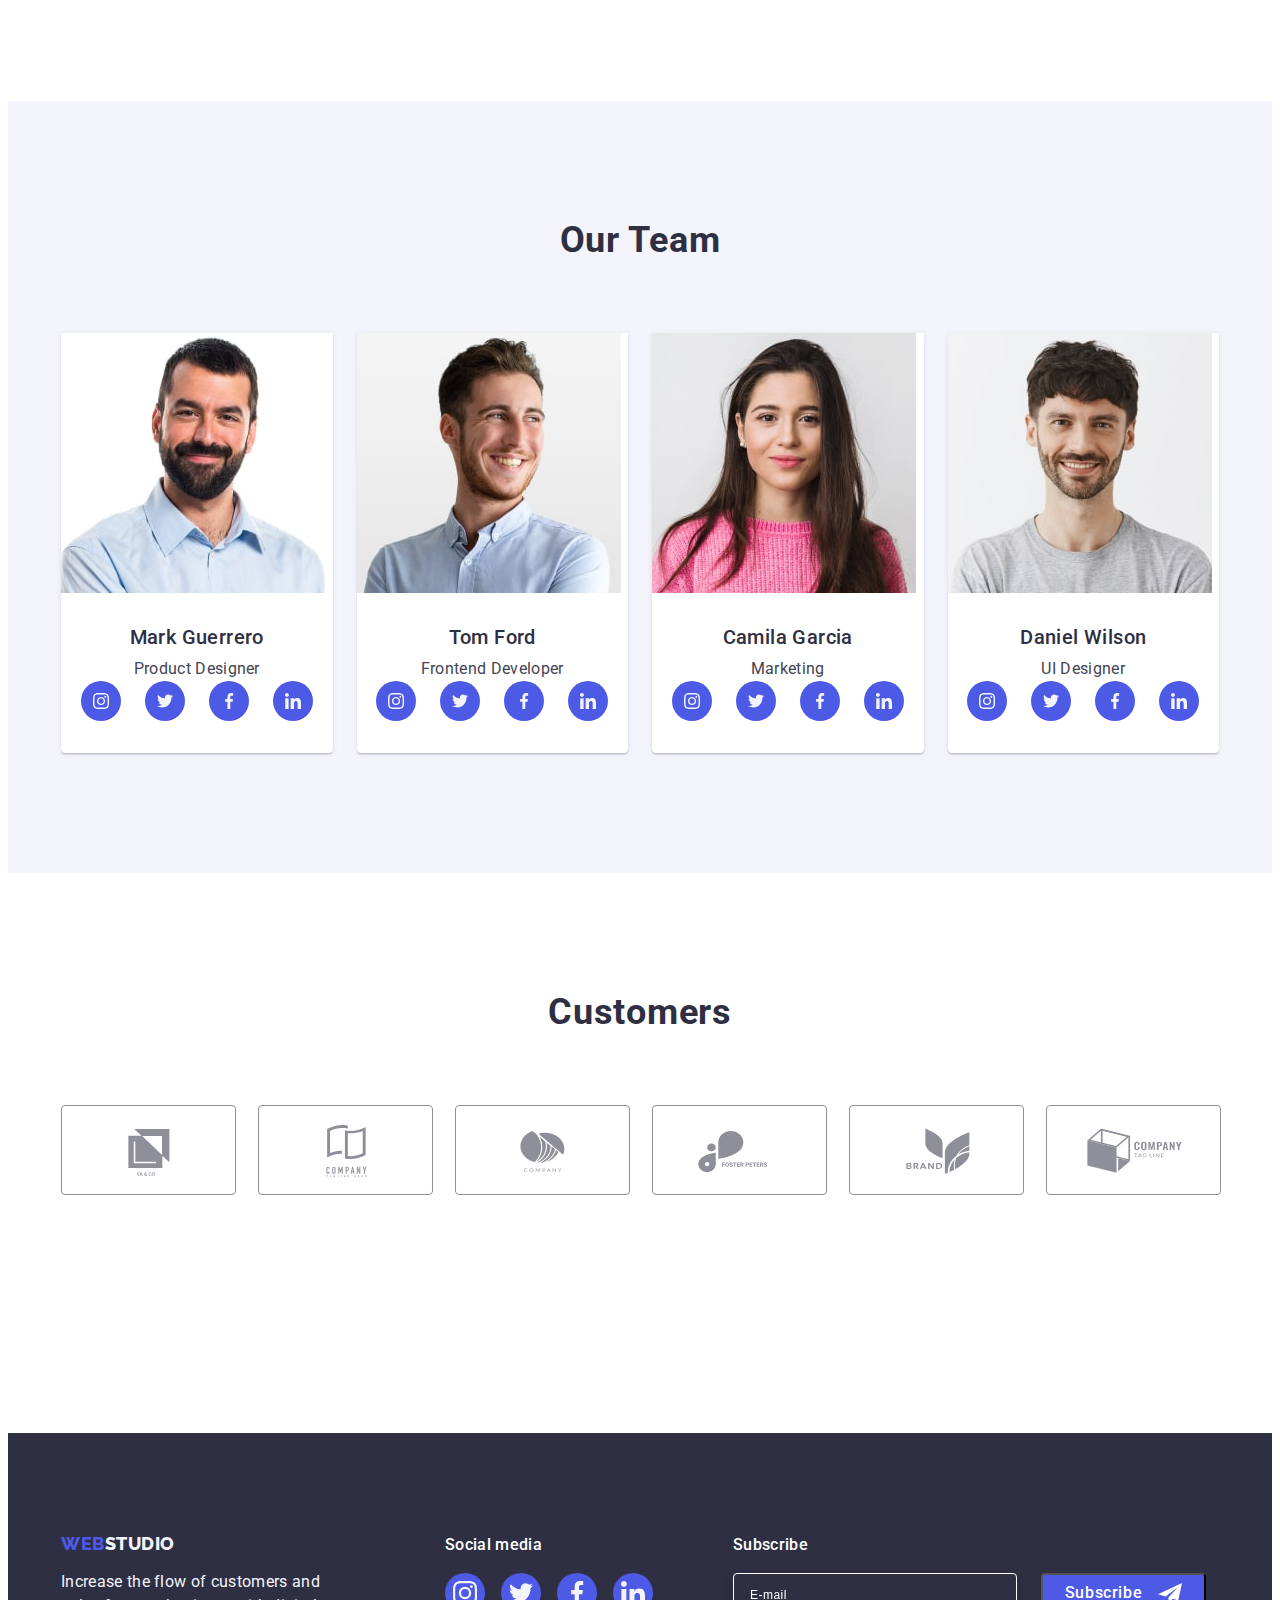
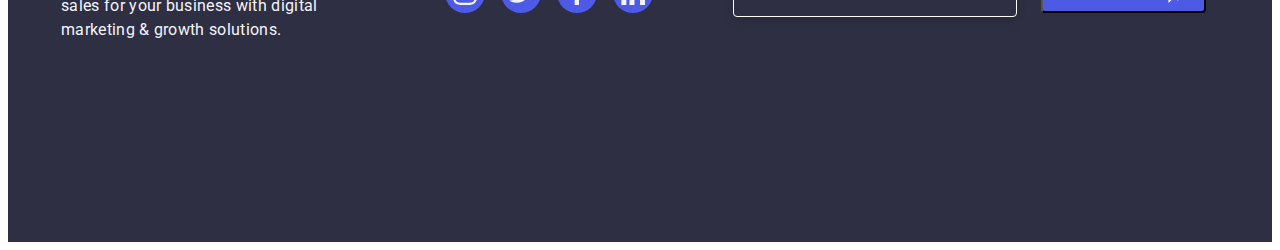
==== commit 3543ddc1: "hw5" ====
--- a/index.html
+++ b/index.html
@@ -684,4 +684,3 @@
     <script src="./js/modal.js"></script>
   </body>
 </html>
-<
--- a/css/styles.css
+++ b/css/styles.css
@@ -979,4 +979,3 @@
    border-color: #404BBF;
 }
 
-.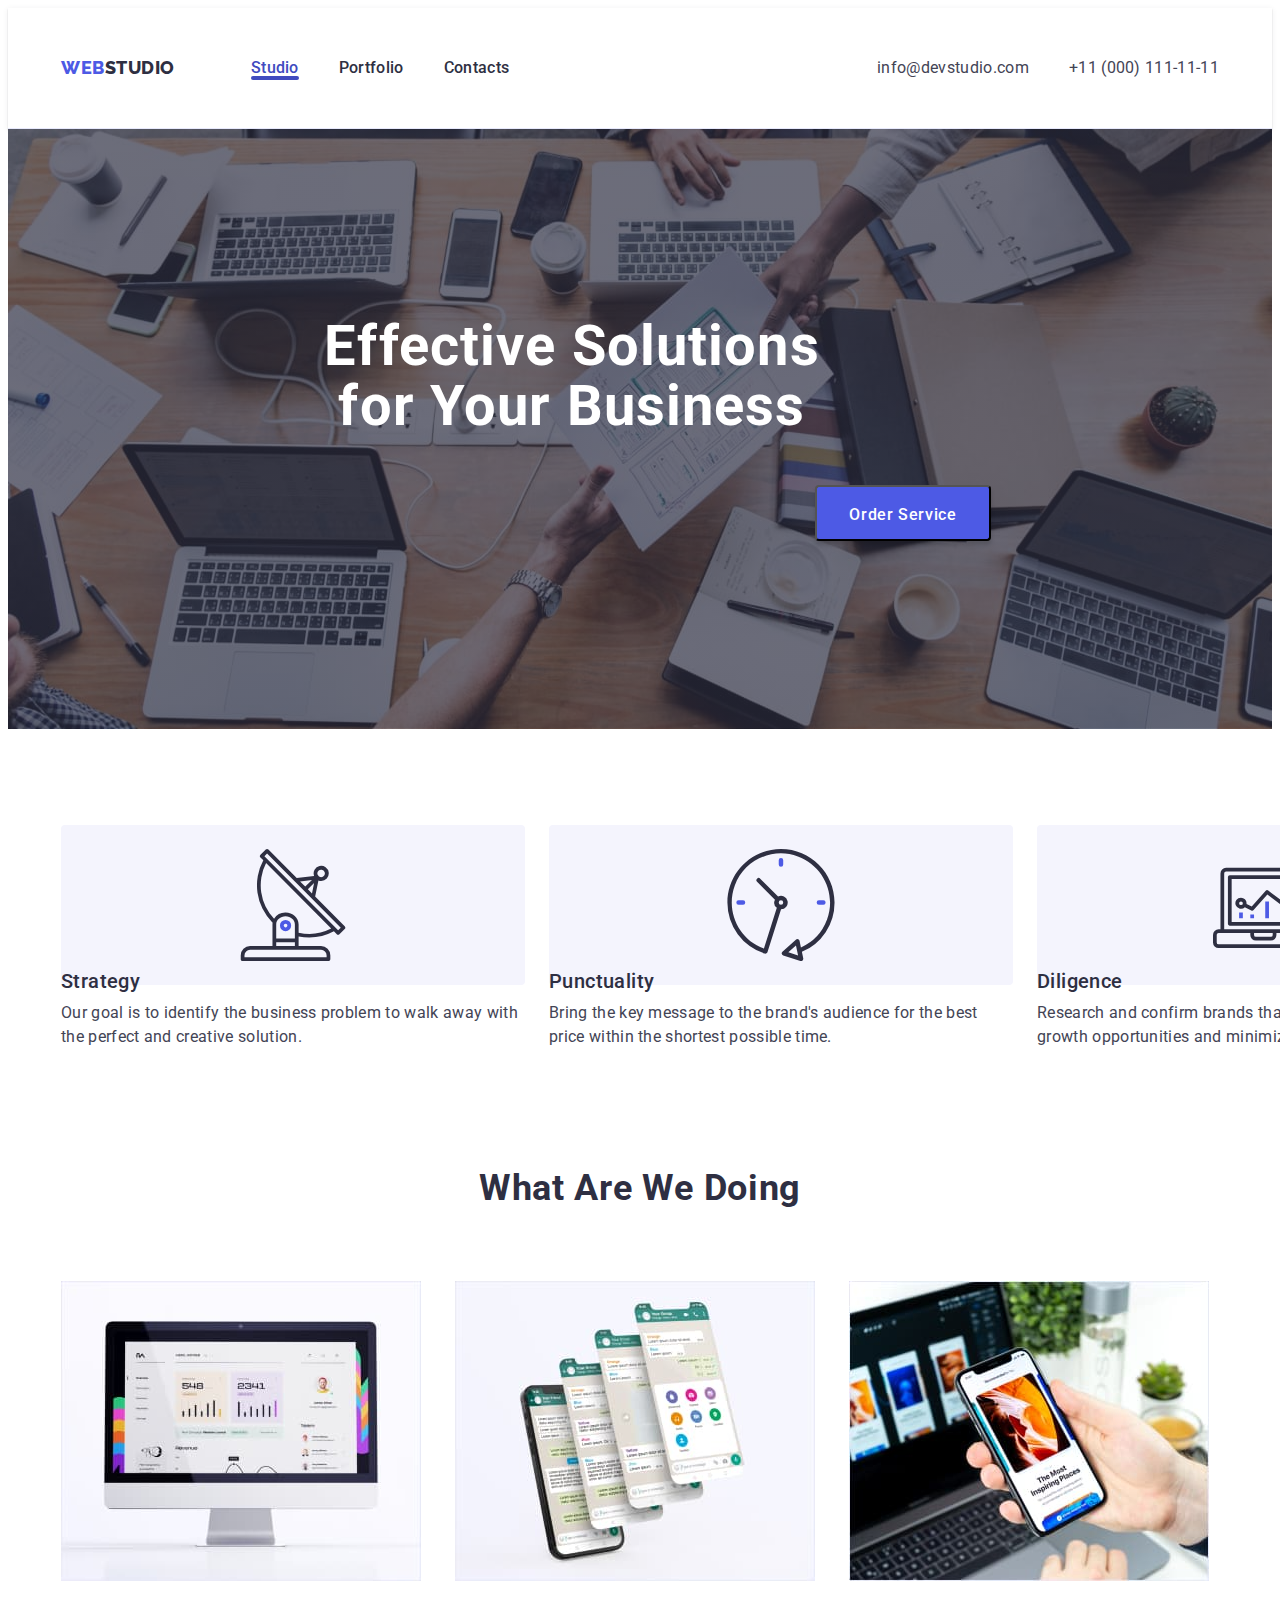
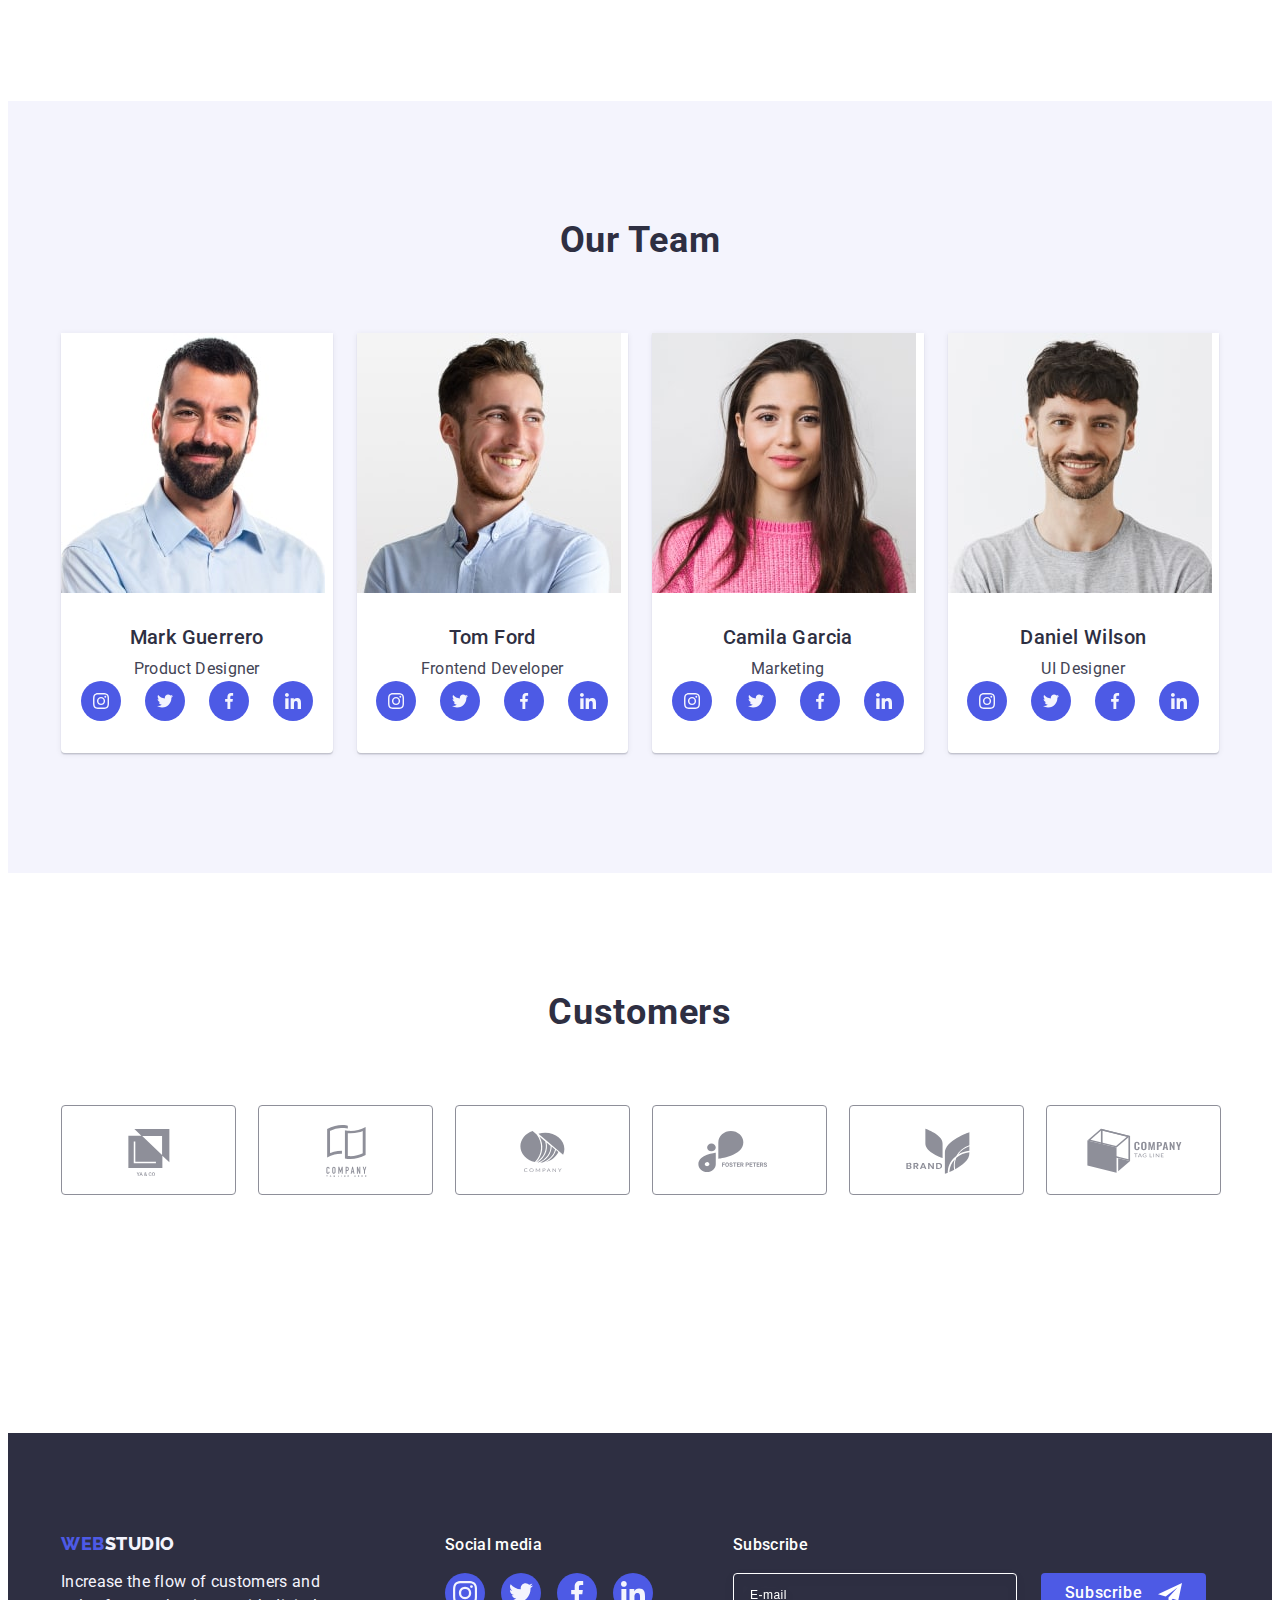
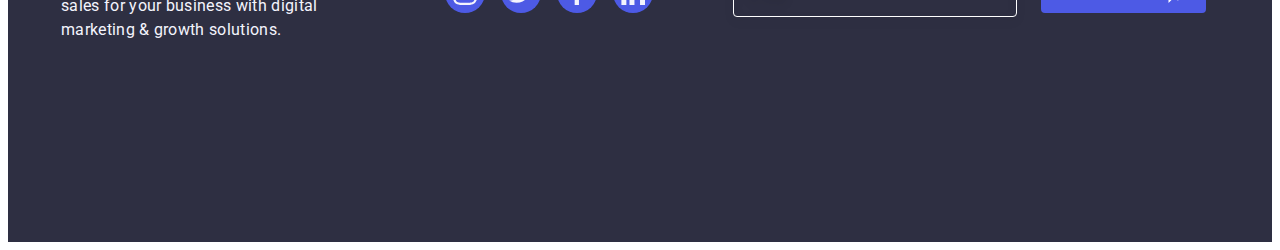
==== commit 1b07ebb3: "hw5" ====
--- a/index.html
+++ b/index.html
@@ -603,7 +603,7 @@
 
     <div class="backdrop is-hidden" data-modal>
       <div class="modal">
-        <button type="button" class="modal-btn" data-modal-close>
+        <button type="submit" class="modal-btn" data-modal-close>
           <svg class="close-btn" data-modal-close width="8" height="8">
             <use href="./images/icons.svg#icon-close-black-btn"></use>
           </svg>
@@ -619,7 +619,7 @@
                 id="user-name"
                 class="modal-input"
               />
-              <svg class="input-icon" width="13" height="13">
+              <svg class="input-icon" width="18" height="24">
                 <use href="./images/icons.svg#icon-modal-person-icon"></use>
               </svg>
             </div>
@@ -633,7 +633,7 @@
                 id="user-phone"
                 class="modal-input"
               />
-              <svg class="input-icon" width="13" height="13">
+              <svg class="input-icon" width="18" height="24">
                 <use href="./images/icons.svg#icon-modal-phone"></use>
               </svg>
             </div>
@@ -647,14 +647,16 @@
                 name="user-email"
                 class="modal-input"
               />
-              <svg class="input-icon" width="13" height="13">
+              <svg class="input-icon" width="18" height="24">
                 <use href="./images/icons.svg#icon-modal-email"></use>
               </svg>
             </div>
           </div>
           <div class="modal-field">
+            <label for="user-comment" class="modal-label">Comment</label>
             <textarea
-              name="modal-text"
+              name="user-comment"
+              id="user-comment"
               placeholder="Text input"
               class="modal-text-area"
             ></textarea>
@@ -662,18 +664,19 @@
           <div class="modal-field">
             <input
               type="checkbox"
-              name="policy"
-              id="policy"
+              name="user-privacy"
+              id="user-privacy"
               class="input-check visually-hidden"
               value="true"
             />
-            <label for="policy" class="check-text"
-              ><span>
+            <label for="user-privacy" class="check-text">
+              <span>
                 <svg class="check-icon" width="10" height="8">
                   <use href="./images/icons.svg#icon-check"></use>
-                </svg> </span
-              >I accept the terms and conditions of the
-              <a href="">Privacy Policy</a>
+                </svg>
+              </span>
+              I accept the terms and conditions of the
+              <a class="check-policy" href="">Privacy Policy</a>
             </label>
           </div>
 
--- a/css/styles.css
+++ b/css/styles.css
@@ -783,11 +783,11 @@
     letter-spacing: 0.02em;
     color: #FFFFFF;
     margin-left: 80px;
+    margin-bottom: 16px;
 }
 
 .form-subscribe{
     display: flex;
-    margin-top: 16px;
     margin-left: 80px;
     gap:24px;
 }
@@ -803,6 +803,7 @@
   line-height: 1.5;
   padding-left: 16px;
   letter-spacing: 0.04em;
+  background-color: transparent;
   filter: drop-shadow(0px 4px 4px rgba(0, 0, 0, 0.15));
   color: #FFFFFF;
 }
@@ -825,7 +826,7 @@
     color: #FFFFFF;
     background: #4D5AE5;
     border-radius: 4px;
-    gap: 16px;
+    border: none;
     min-width: 165px;
     height: 40px;
     cursor: pointer;
@@ -834,6 +835,7 @@
 }
 
 .subscribe-icon{
+    margin-left: 16px;
     fill:  #FFFFFF;
 }
 
@@ -846,8 +848,7 @@
     letter-spacing: 0.02em;
     color: #2E2F42;
     margin-bottom: 16px;
-    
-
+  
 }
 
 .modal-input{
@@ -856,7 +857,7 @@
     border: 1px solid rgba(46, 47, 66, 0.4);
     border-radius: 4px;
     background-color: transparent;
-    padding-left: 34px;
+    padding-left: 38px;
     outline: transparent;
     transition: border-color 250ms cubic-bezier(0.4, 0, 0.2, 1);
     
@@ -869,7 +870,7 @@
     letter-spacing: 0.04em;
     color: #8E8F99;
     margin-bottom: 4px;
-    display: inline-block;
+    display: block;
 }
 
 .input-icon{
@@ -878,7 +879,7 @@
     left: 16px;
     top: 50%;
     transform: translateY(-50%);
-    transition: fill 250ms cubic-bezier(0.4, 0, 0.2, 1);;
+    transition: fill 250ms cubic-bezier(0.4, 0, 0.2, 1);
    
 }
 
@@ -887,7 +888,7 @@
 }
 
 .modal-field{
-    margin-bottom: 8px;
+    margin-bottom: 16px;
 }
 
 .modal-input:focus{
@@ -901,22 +902,26 @@
 .modal-text-area{
     width: 100%;
     height: 120px;
-    border: 1px solid rgba(46, 47, 66, 0.4);
-    border-radius: 4px;
-    background-color: transparent;
-    padding-top: 8px;
-    padding-left: 16px;
-    outline: transparent;
-    resize: none;
-}
-
-.modal-text-area::placeholder{
     font-size: 12px;
     line-height: 1.17;
     letter-spacing: 0.04em;
     color: rgba(46, 47, 66, 0.4);
-}
-
+    border: 1px solid rgba(46, 47, 66, 0.4);
+    border-radius: 4px;
+    background-color: transparent;
+    padding: 8px 16px;
+    outline: transparent;
+    resize: none;
+    transition: border-color 250ms cubic-bezier(0.4, 0, 0.2, 1);
+}
+
+.modal-text-area:focus{
+    border-color: #4D5AE5;
+}
+
+.input-check{
+    margin-bottom: 24px;
+}
 .check-text{
     font-size: 12px;
     line-height: 1.17;
@@ -938,11 +943,12 @@
     border: 1px solid rgba(46, 47, 66, 0.4);
     border-radius: 2px;
     margin-right: 8px;
-    display: flex;
+    display: inline-flex;
     align-items: center;
     justify-content: center;
     fill: transparent;
-   
+    transition: background-color 250ms cubic-bezier(0.4, 0, 0.2, 1), border 250ms cubic-bezier(0.4, 0, 0.2, 1), fill 250ms cubic-bezier(0.4, 0, 0.2, 1);
+    
 }
 
 .input-check:checked + .check-text span{
@@ -959,14 +965,15 @@
     color: #FFFFFF;
     padding: 16px 32px;
     background: #4D5AE5;
-        box-shadow: 0px 4px 4px rgba(0, 0, 0, 0.15);
-        border-radius: 4px;
-        border: none;
-        cursor: pointer;
-        min-width: 169px;
-            height: 56px;
-            margin: 24px 96px 0px 95px; 
-            transition: background-color 250ms cubic-bezier(0.4, 0, 0.2, 1);
+    box-shadow: 0px 4px 4px rgba(0, 0, 0, 0.15);
+    border-radius: 4px;
+    border: none;
+    cursor: pointer;
+    display: block;
+    min-width: 169px;
+    height: 56px;
+    margin: 24px 96px 0px 95px; 
+    transition: background-color 250ms cubic-bezier(0.4, 0, 0.2, 1);
 }
 .modal-send-btn:is(:hover, :focus){
 background-color: #404BBF;
